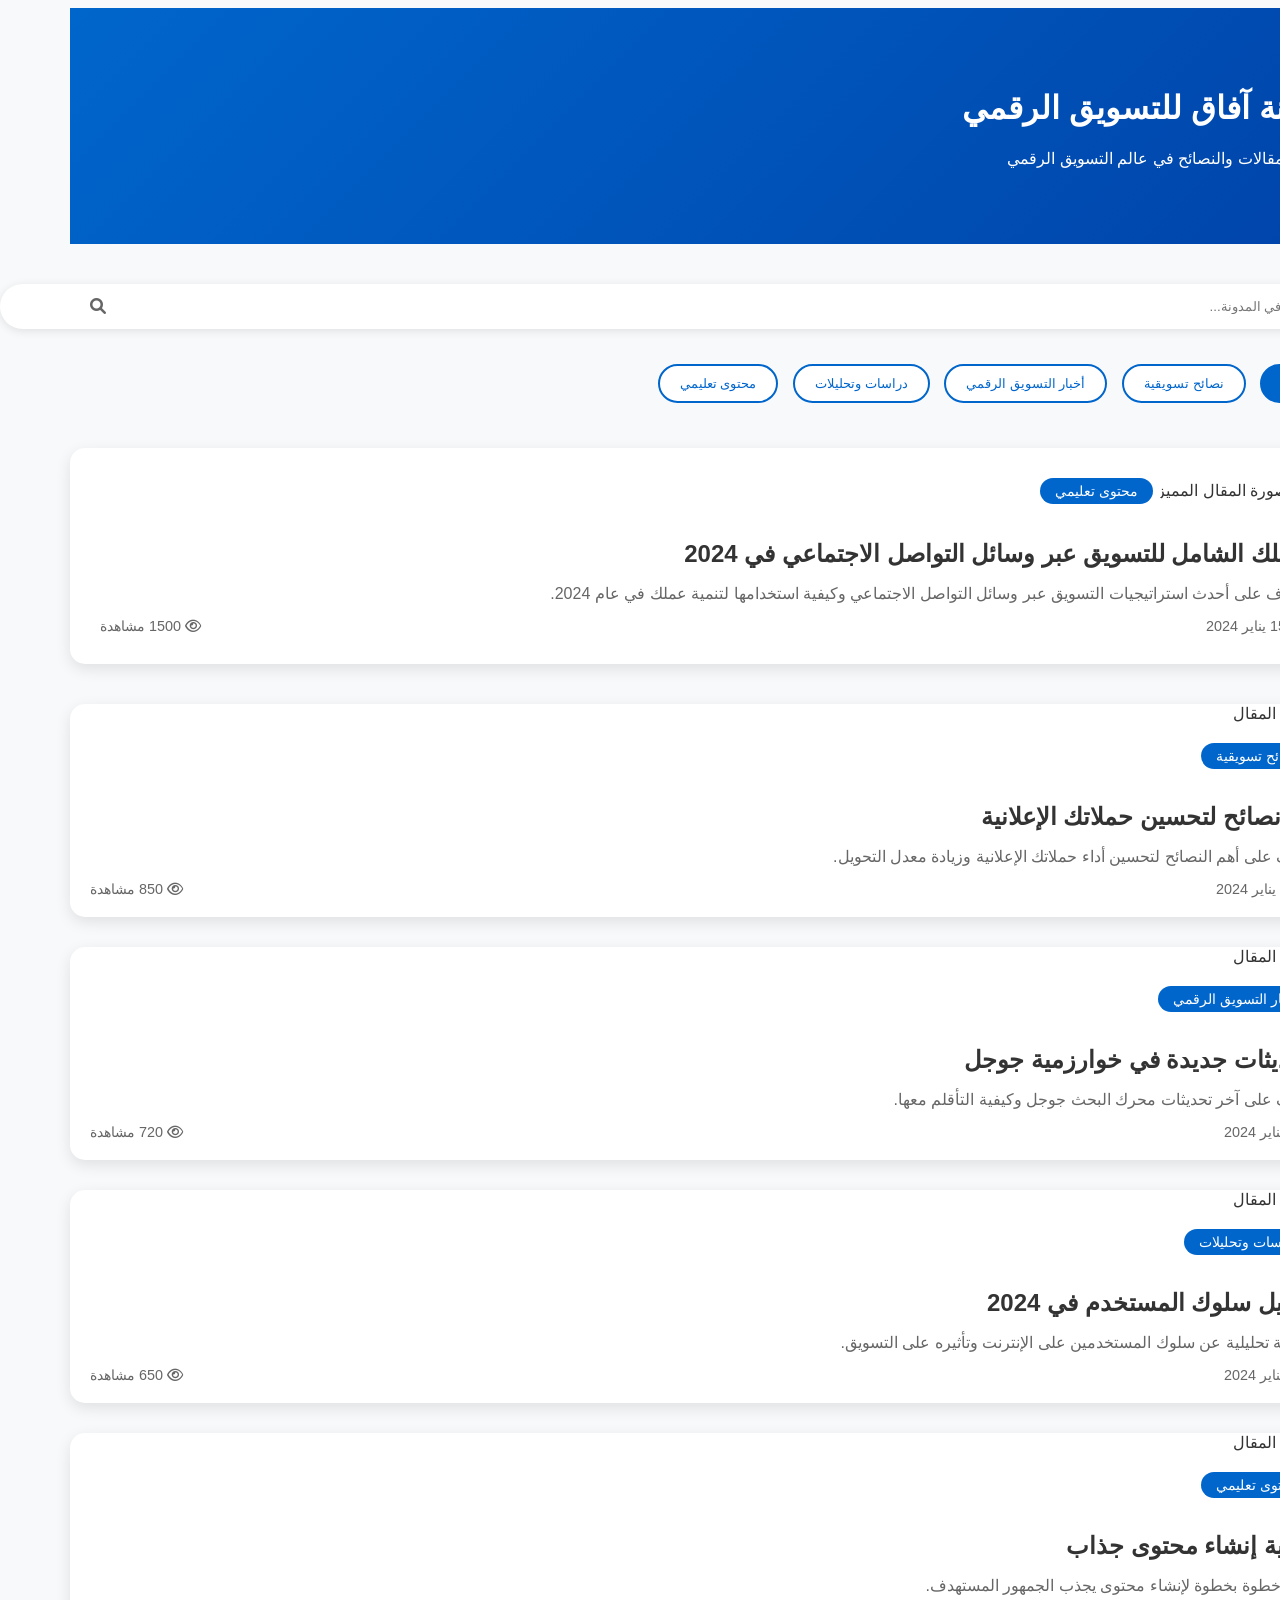
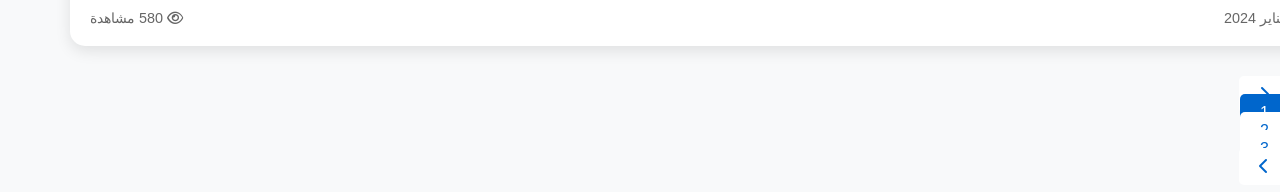
==== blog.html @ 6ca95a67 "Initial commit" ====
<!DOCTYPE html>
<html lang="ar" dir="rtl">
<head>
    <meta charset="UTF-8">
    <meta name="viewport" content="width=device-width, initial-scale=1.0">
    <title>المدونة | آفاق للتسويق الرقمي</title>
    <link rel="stylesheet" href="https://cdn.jsdelivr.net/npm/bootstrap@5.3.0/dist/css/bootstrap.rtl.min.css">
    <link rel="stylesheet" href="https://cdnjs.cloudflare.com/ajax/libs/font-awesome/6.0.0/css/all.min.css">
    <style>
        :root {
            --primary-color: #0066cc;
            --secondary-color: #666;
            --text-color: #333;
            --bg-color: #f8f9fa;
            --card-bg: #fff;
        }

        [data-theme="dark"] {
            --text-color: #fff;
            --bg-color: #1a1a1a;
            --card-bg: #2d2d2d;
            --secondary-color: #aaa;
        }

        body {
            background: var(--bg-color);
            color: var(--text-color);
            font-family: 'Cairo', sans-serif;
        }

        .blog-header {
            background: linear-gradient(135deg, #0066cc 0%, #0044aa 100%);
            color: white;
            padding: 60px 0;
            margin-bottom: 40px;
        }

        .blog-categories {
            margin-bottom: 40px;
        }

        .category-button {
            background: var(--card-bg);
            border: 2px solid var(--primary-color);
            color: var(--primary-color);
            padding: 10px 20px;
            border-radius: 25px;
            margin: 5px;
            transition: all 0.3s ease;
        }

        .category-button:hover,
        .category-button.active {
            background: var(--primary-color);
            color: white;
        }

        .blog-card {
            background: var(--card-bg);
            border-radius: 15px;
            overflow: hidden;
            margin-bottom: 30px;
            box-shadow: 0 5px 15px rgba(0,0,0,0.1);
            transition: transform 0.3s ease;
        }

        .blog-card:hover {
            transform: translateY(-5px);
        }

        .blog-image {
            width: 100%;
            height: 200px;
            object-fit: cover;
        }

        .blog-content {
            padding: 20px;
        }

        .blog-category {
            background: var(--primary-color);
            color: white;
            padding: 5px 15px;
            border-radius: 15px;
            font-size: 0.9rem;
            display: inline-block;
            margin-bottom: 10px;
        }

        .blog-title {
            color: var(--text-color);
            margin-bottom: 10px;
            font-size: 1.5rem;
        }

        .blog-excerpt {
            color: var(--secondary-color);
            margin-bottom: 15px;
        }

        .blog-meta {
            color: var(--secondary-color);
            font-size: 0.9rem;
            display: flex;
            justify-content: space-between;
            align-items: center;
        }

        .search-box {
            position: relative;
            margin-bottom: 30px;
        }

        .search-input {
            width: 100%;
            padding: 15px 20px;
            padding-left: 50px;
            border: none;
            border-radius: 25px;
            background: var(--card-bg);
            color: var(--text-color);
            box-shadow: 0 2px 10px rgba(0,0,0,0.1);
        }

        .search-icon {
            position: absolute;
            left: 20px;
            top: 50%;
            transform: translateY(-50%);
            color: var(--secondary-color);
        }

        .pagination {
            margin-top: 40px;
            justify-content: center;
        }

        .page-link {
            color: var(--primary-color);
            background: var(--card-bg);
            border: none;
            margin: 0 5px;
            border-radius: 5px;
            padding: 10px 20px;
        }

        .page-link:hover,
        .page-link.active {
            background: var(--primary-color);
            color: white;
        }

        .featured-post {
            background: var(--card-bg);
            border-radius: 15px;
            padding: 30px;
            margin-bottom: 40px;
            box-shadow: 0 5px 15px rgba(0,0,0,0.1);
        }

        .featured-image {
            width: 100%;
            height: 400px;
            object-fit: cover;
            border-radius: 10px;
            margin-bottom: 20px;
        }
    </style>
</head>
<body>
    <header class="blog-header">
        <div class="container">
            <h1>مدونة آفاق للتسويق الرقمي</h1>
            <p>أحدث المقالات والنصائح في عالم التسويق الرقمي</p>
        </div>
    </header>

    <main class="container">
        <div class="search-box">
            <input type="text" class="search-input" placeholder="ابحث في المدونة...">
            <i class="fas fa-search search-icon"></i>
        </div>

        <div class="blog-categories text-center">
            <button class="category-button active">الكل</button>
            <button class="category-button">نصائح تسويقية</button>
            <button class="category-button">أخبار التسويق الرقمي</button>
            <button class="category-button">دراسات وتحليلات</button>
            <button class="category-button">محتوى تعليمي</button>
        </div>

        <div class="featured-post">
            <img src="https://images.unsplash.com/photo-1557838923-2985c318be48?w=800" alt="صورة المقال المميز" class="featured-image">
            <span class="blog-category">محتوى تعليمي</span>
            <h2 class="blog-title">دليلك الشامل للتسويق عبر وسائل التواصل الاجتماعي في 2024</h2>
            <p class="blog-excerpt">
                تعرف على أحدث استراتيجيات التسويق عبر وسائل التواصل الاجتماعي وكيفية استخدامها لتنمية عملك في عام 2024.
            </p>
            <div class="blog-meta">
                <span><i class="far fa-clock"></i> 15 يناير 2024</span>
                <span><i class="far fa-eye"></i> 1500 مشاهدة</span>
            </div>
        </div>

        <div class="row">
            <!-- مقال 1 -->
            <div class="col-md-4">
                <article class="blog-card">
                    <img src="https://images.unsplash.com/photo-1533750516457-a7f992034fec?w=500" alt="صورة المقال" class="blog-image">
                    <div class="blog-content">
                        <span class="blog-category">نصائح تسويقية</span>
                        <h3 class="blog-title">10 نصائح لتحسين حملاتك الإعلانية</h3>
                        <p class="blog-excerpt">
                            تعرف على أهم النصائح لتحسين أداء حملاتك الإعلانية وزيادة معدل التحويل.
                        </p>
                        <div class="blog-meta">
                            <span><i class="far fa-clock"></i> 10 يناير 2024</span>
                            <span><i class="far fa-eye"></i> 850 مشاهدة</span>
                        </div>
                    </div>
                </article>
            </div>

            <!-- مقال 2 -->
            <div class="col-md-4">
                <article class="blog-card">
                    <img src="https://images.unsplash.com/photo-1460925895917-afdab827c52f?w=500" alt="صورة المقال" class="blog-image">
                    <div class="blog-content">
                        <span class="blog-category">أخبار التسويق الرقمي</span>
                        <h3 class="blog-title">تحديثات جديدة في خوارزمية جوجل</h3>
                        <p class="blog-excerpt">
                            تعرف على آخر تحديثات محرك البحث جوجل وكيفية التأقلم معها.
                        </p>
                        <div class="blog-meta">
                            <span><i class="far fa-clock"></i> 8 يناير 2024</span>
                            <span><i class="far fa-eye"></i> 720 مشاهدة</span>
                        </div>
                    </div>
                </article>
            </div>

            <!-- مقال 3 -->
            <div class="col-md-4">
                <article class="blog-card">
                    <img src="https://images.unsplash.com/photo-1551288049-bebda4e38f71?w=500" alt="صورة المقال" class="blog-image">
                    <div class="blog-content">
                        <span class="blog-category">دراسات وتحليلات</span>
                        <h3 class="blog-title">تحليل سلوك المستخدم في 2024</h3>
                        <p class="blog-excerpt">
                            دراسة تحليلية عن سلوك المستخدمين على الإنترنت وتأثيره على التسويق.
                        </p>
                        <div class="blog-meta">
                            <span><i class="far fa-clock"></i> 5 يناير 2024</span>
                            <span><i class="far fa-eye"></i> 650 مشاهدة</span>
                        </div>
                    </div>
                </article>
            </div>

            <!-- مقال 4 -->
            <div class="col-md-4">
                <article class="blog-card">
                    <img src="https://images.unsplash.com/photo-1432888622747-4eb9a8efeb07?w=500" alt="صورة المقال" class="blog-image">
                    <div class="blog-content">
                        <span class="blog-category">محتوى تعليمي</span>
                        <h3 class="blog-title">كيفية إنشاء محتوى جذاب</h3>
                        <p class="blog-excerpt">
                            دليل خطوة بخطوة لإنشاء محتوى يجذب الجمهور المستهدف.
                        </p>
                        <div class="blog-meta">
                            <span><i class="far fa-clock"></i> 3 يناير 2024</span>
                            <span><i class="far fa-eye"></i> 580 مشاهدة</span>
                        </div>
                    </div>
                </article>
            </div>
        </div>

        <nav aria-label="التنقل بين الصفحات">
            <ul class="pagination">
                <li class="page-item"><a class="page-link" href="#"><i class="fas fa-chevron-right"></i></a></li>
                <li class="page-item"><a class="page-link active" href="#">1</a></li>
                <li class="page-item"><a class="page-link" href="#">2</a></li>
                <li class="page-item"><a class="page-link" href="#">3</a></li>
                <li class="page-item"><a class="page-link" href="#"><i class="fas fa-chevron-left"></i></a></li>
            </ul>
        </nav>
    </main>

    <script>
        // تفعيل أزرار التصنيف
        const categoryButtons = document.querySelectorAll('.category-button');
        const blogCards = document.querySelectorAll('.blog-card');
        const featuredPost = document.querySelector('.featured-post');

        categoryButtons.forEach(button => {
            button.addEventListener('click', () => {
                // إزالة الفئة النشطة من جميع الأزرار
                categoryButtons.forEach(btn => btn.classList.remove('active'));
                // إضافة الفئة النشطة للزر المحدد
                button.classList.add('active');

                const category = button.textContent.trim();
                
                // فلترة المقالات
                blogCards.forEach(card => {
                    const cardCategory = card.querySelector('.blog-category').textContent.trim();
                    if (category === 'الكل') {
                        card.style.display = 'block';
                        featuredPost.style.display = 'block';
                    } else {
                        if (cardCategory === category) {
                            card.style.display = 'block';
                        } else {
                            card.style.display = 'none';
                        }
                        // إخفاء/إظهار المقال المميز بناءً على التصنيف
                        const featuredCategory = featuredPost.querySelector('.blog-category').textContent.trim();
                        featuredPost.style.display = (featuredCategory === category) ? 'block' : 'none';
                    }
                });
            });
        });

        // وظيفة البحث
        const searchInput = document.querySelector('.search-input');
        searchInput.addEventListener('input', (e) => {
            const searchTerm = e.target.value.toLowerCase();
            const allPosts = [...blogCards, featuredPost];
            
            allPosts.forEach(post => {
                const title = post.querySelector('.blog-title').textContent.toLowerCase();
                const excerpt = post.querySelector('.blog-excerpt').textContent.toLowerCase();
                
                if (title.includes(searchTerm) || excerpt.includes(searchTerm)) {
                    post.style.display = 'block';
                } else {
                    post.style.display = 'none';
                }
            });
        });
    </script>
</body>
</html>
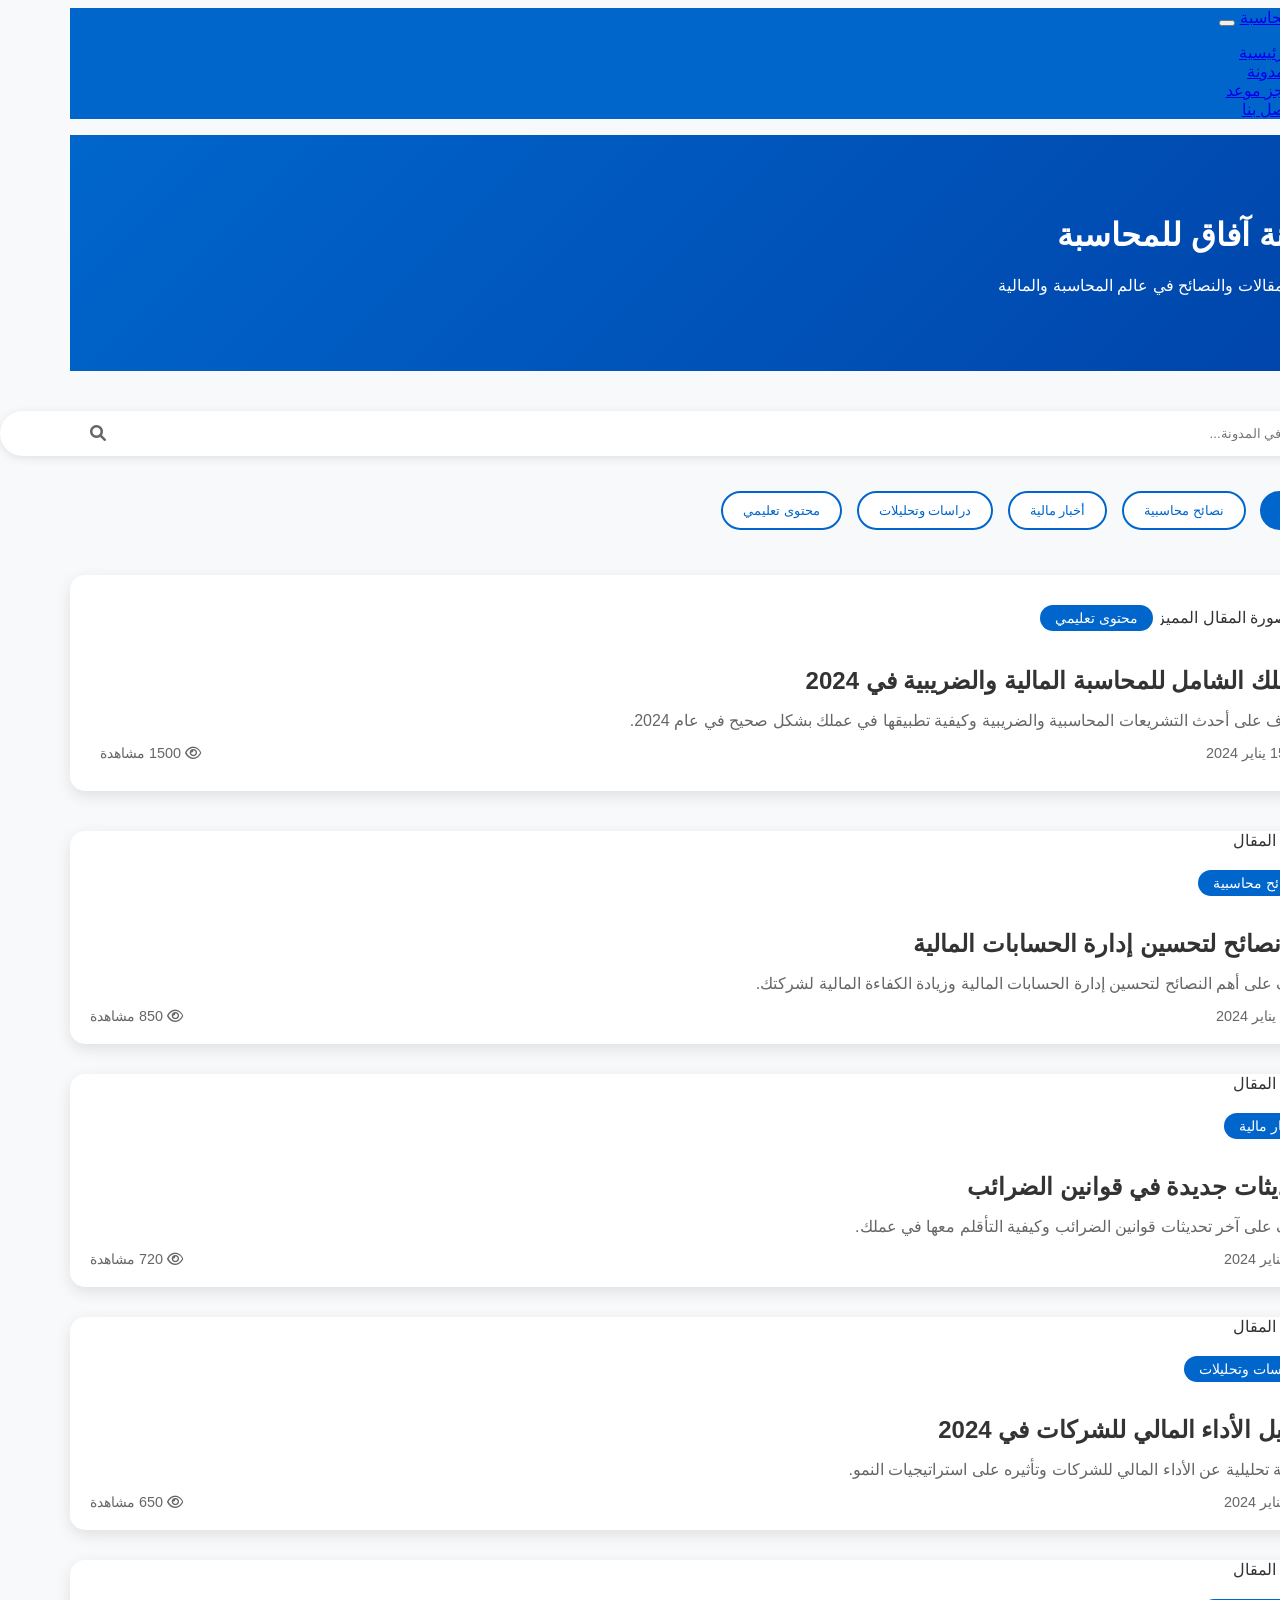
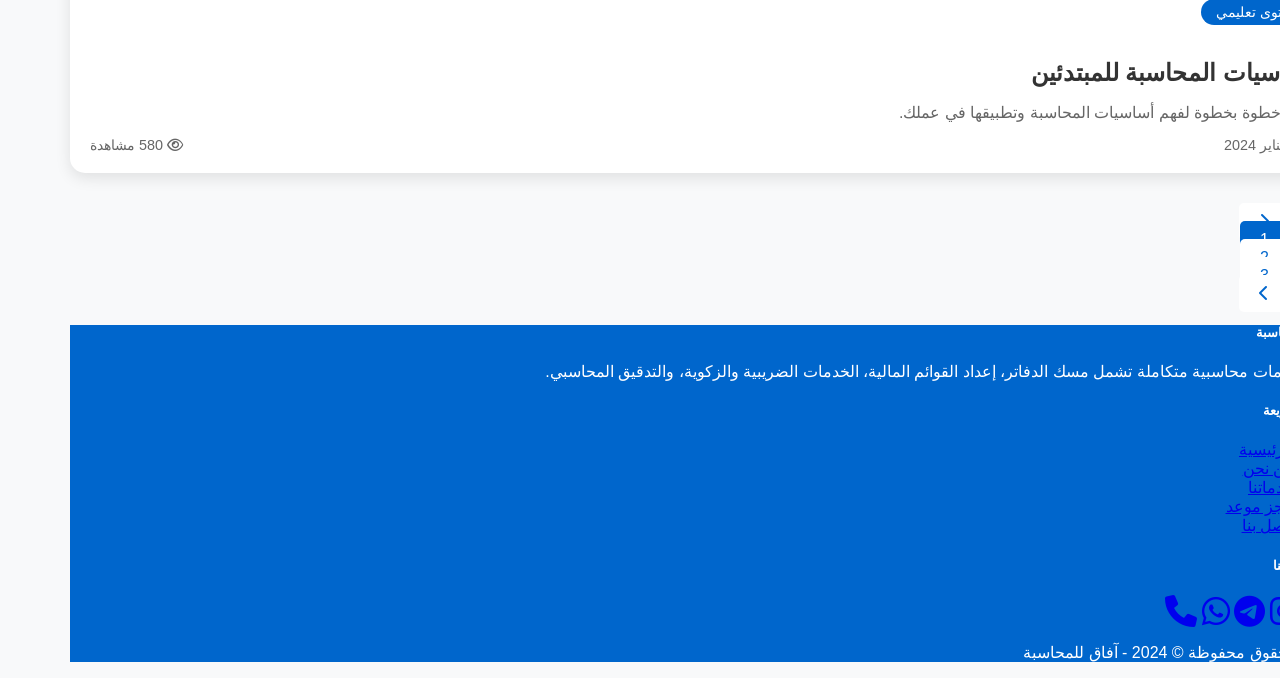
==== commit 63e66ea0: "تحديث الموقع: إضافة خريطة، تحسين نموذج الحجز، إصلاح أزرار التواصل الاجتماعي" ====
--- a/blog.html
+++ b/blog.html
@@ -3,9 +3,10 @@
 <head>
     <meta charset="UTF-8">
     <meta name="viewport" content="width=device-width, initial-scale=1.0">
-    <title>المدونة | آفاق للتسويق الرقمي</title>
+    <title>المدونة | آفاق للمحاسبة</title>
     <link rel="stylesheet" href="https://cdn.jsdelivr.net/npm/bootstrap@5.3.0/dist/css/bootstrap.rtl.min.css">
     <link rel="stylesheet" href="https://cdnjs.cloudflare.com/ajax/libs/font-awesome/6.0.0/css/all.min.css">
+    <link href="https://fonts.googleapis.com/css2?family=Cairo:wght@400;600;700&display=swap" rel="stylesheet">
     <style>
         :root {
             --primary-color: #0066cc;
@@ -166,13 +167,69 @@
             border-radius: 10px;
             margin-bottom: 20px;
         }
+
+        /* زر العودة إلى الأعلى */
+        .back-to-top {
+            position: fixed;
+            bottom: 20px;
+            left: 20px;
+            width: 50px;
+            height: 50px;
+            background-color: var(--primary-color);
+            color: white;
+            border-radius: 50%;
+            display: flex;
+            align-items: center;
+            justify-content: center;
+            text-decoration: none;
+            opacity: 0;
+            transition: all 0.3s ease;
+            z-index: 1000;
+            box-shadow: 0 2px 10px rgba(0,0,0,0.2);
+        }
+
+        .back-to-top.show {
+            opacity: 1;
+        }
+
+        .back-to-top:hover {
+            background-color: #0055aa;
+            transform: translateY(-5px);
+            color: white;
+        }
     </style>
 </head>
 <body>
+    <!-- القائمة العلوية -->
+    <nav class="navbar navbar-expand-lg navbar-dark" style="background-color: var(--primary-color);">
+        <div class="container">
+            <a class="navbar-brand" href="index.html">آفاق للمحاسبة</a>
+            <button class="navbar-toggler" type="button" data-bs-toggle="collapse" data-bs-target="#navbarNav">
+                <span class="navbar-toggler-icon"></span>
+            </button>
+            <div class="collapse navbar-collapse" id="navbarNav">
+                <ul class="navbar-nav me-auto">
+                    <li class="nav-item">
+                        <a class="nav-link" href="index.html">الرئيسية</a>
+                    </li>
+                    <li class="nav-item">
+                        <a class="nav-link active" href="blog.html">المدونة</a>
+                    </li>
+                    <li class="nav-item">
+                        <a class="nav-link" href="booking.html">حجز موعد</a>
+                    </li>
+                    <li class="nav-item">
+                        <a class="nav-link" href="index.html#contact">اتصل بنا</a>
+                    </li>
+                </ul>
+            </div>
+        </div>
+    </nav>
+
     <header class="blog-header">
         <div class="container">
-            <h1>مدونة آفاق للتسويق الرقمي</h1>
-            <p>أحدث المقالات والنصائح في عالم التسويق الرقمي</p>
+            <h1>مدونة آفاق للمحاسبة</h1>
+            <p>أحدث المقالات والنصائح في عالم المحاسبة والمالية</p>
         </div>
     </header>
 
@@ -184,18 +241,18 @@
 
         <div class="blog-categories text-center">
             <button class="category-button active">الكل</button>
-            <button class="category-button">نصائح تسويقية</button>
-            <button class="category-button">أخبار التسويق الرقمي</button>
+            <button class="category-button">نصائح محاسبية</button>
+            <button class="category-button">أخبار مالية</button>
             <button class="category-button">دراسات وتحليلات</button>
             <button class="category-button">محتوى تعليمي</button>
         </div>
 
         <div class="featured-post">
-            <img src="https://images.unsplash.com/photo-1557838923-2985c318be48?w=800" alt="صورة المقال المميز" class="featured-image">
+            <img src="https://images.unsplash.com/photo-1554224155-6726b3ff858f?w=800" alt="صورة المقال المميز" class="featured-image">
             <span class="blog-category">محتوى تعليمي</span>
-            <h2 class="blog-title">دليلك الشامل للتسويق عبر وسائل التواصل الاجتماعي في 2024</h2>
+            <h2 class="blog-title">دليلك الشامل للمحاسبة المالية والضريبية في 2024</h2>
             <p class="blog-excerpt">
-                تعرف على أحدث استراتيجيات التسويق عبر وسائل التواصل الاجتماعي وكيفية استخدامها لتنمية عملك في عام 2024.
+                تعرف على أحدث التشريعات المحاسبية والضريبية وكيفية تطبيقها في عملك بشكل صحيح في عام 2024.
             </p>
             <div class="blog-meta">
                 <span><i class="far fa-clock"></i> 15 يناير 2024</span>
@@ -207,12 +264,12 @@
             <!-- مقال 1 -->
             <div class="col-md-4">
                 <article class="blog-card">
-                    <img src="https://images.unsplash.com/photo-1533750516457-a7f992034fec?w=500" alt="صورة المقال" class="blog-image">
+                    <img src="https://images.unsplash.com/photo-1554224155-6726b3ff858f?w=500" alt="صورة المقال" class="blog-image">
                     <div class="blog-content">
-                        <span class="blog-category">نصائح تسويقية</span>
-                        <h3 class="blog-title">10 نصائح لتحسين حملاتك الإعلانية</h3>
+                        <span class="blog-category">نصائح محاسبية</span>
+                        <h3 class="blog-title">10 نصائح لتحسين إدارة الحسابات المالية</h3>
                         <p class="blog-excerpt">
-                            تعرف على أهم النصائح لتحسين أداء حملاتك الإعلانية وزيادة معدل التحويل.
+                            تعرف على أهم النصائح لتحسين إدارة الحسابات المالية وزيادة الكفاءة المالية لشركتك.
                         </p>
                         <div class="blog-meta">
                             <span><i class="far fa-clock"></i> 10 يناير 2024</span>
@@ -227,10 +284,10 @@
                 <article class="blog-card">
                     <img src="https://images.unsplash.com/photo-1460925895917-afdab827c52f?w=500" alt="صورة المقال" class="blog-image">
                     <div class="blog-content">
-                        <span class="blog-category">أخبار التسويق الرقمي</span>
-                        <h3 class="blog-title">تحديثات جديدة في خوارزمية جوجل</h3>
+                        <span class="blog-category">أخبار مالية</span>
+                        <h3 class="blog-title">تحديثات جديدة في قوانين الضرائب</h3>
                         <p class="blog-excerpt">
-                            تعرف على آخر تحديثات محرك البحث جوجل وكيفية التأقلم معها.
+                            تعرف على آخر تحديثات قوانين الضرائب وكيفية التأقلم معها في عملك.
                         </p>
                         <div class="blog-meta">
                             <span><i class="far fa-clock"></i> 8 يناير 2024</span>
@@ -246,9 +303,9 @@
                     <img src="https://images.unsplash.com/photo-1551288049-bebda4e38f71?w=500" alt="صورة المقال" class="blog-image">
                     <div class="blog-content">
                         <span class="blog-category">دراسات وتحليلات</span>
-                        <h3 class="blog-title">تحليل سلوك المستخدم في 2024</h3>
+                        <h3 class="blog-title">تحليل الأداء المالي للشركات في 2024</h3>
                         <p class="blog-excerpt">
-                            دراسة تحليلية عن سلوك المستخدمين على الإنترنت وتأثيره على التسويق.
+                            دراسة تحليلية عن الأداء المالي للشركات وتأثيره على استراتيجيات النمو.
                         </p>
                         <div class="blog-meta">
                             <span><i class="far fa-clock"></i> 5 يناير 2024</span>
@@ -261,12 +318,12 @@
             <!-- مقال 4 -->
             <div class="col-md-4">
                 <article class="blog-card">
-                    <img src="https://images.unsplash.com/photo-1432888622747-4eb9a8efeb07?w=500" alt="صورة المقال" class="blog-image">
+                    <img src="https://images.unsplash.com/photo-1586486855514-8c633cc6fd29?w=500" alt="صورة المقال" class="blog-image">
                     <div class="blog-content">
                         <span class="blog-category">محتوى تعليمي</span>
-                        <h3 class="blog-title">كيفية إنشاء محتوى جذاب</h3>
+                        <h3 class="blog-title">أساسيات المحاسبة للمبتدئين</h3>
                         <p class="blog-excerpt">
-                            دليل خطوة بخطوة لإنشاء محتوى يجذب الجمهور المستهدف.
+                            دليل خطوة بخطوة لفهم أساسيات المحاسبة وتطبيقها في عملك.
                         </p>
                         <div class="blog-meta">
                             <span><i class="far fa-clock"></i> 3 يناير 2024</span>
@@ -288,6 +345,47 @@
         </nav>
     </main>
 
+    <!-- التذييل -->
+    <footer class="text-center py-4 mt-5" style="background-color: var(--primary-color); color: white;">
+        <div class="container">
+            <div class="row">
+                <div class="col-md-4 mb-3">
+                    <h5>آفاق للمحاسبة</h5>
+                    <p>نقدم خدمات محاسبية متكاملة تشمل مسك الدفاتر، إعداد القوائم المالية، الخدمات الضريبية والزكوية، والتدقيق المحاسبي.</p>
+                </div>
+                <div class="col-md-4 mb-3">
+                    <h5>روابط سريعة</h5>
+                    <ul class="list-unstyled">
+                        <li><a href="index.html" class="text-white text-decoration-none">الرئيسية</a></li>
+                        <li><a href="index.html#about" class="text-white text-decoration-none">من نحن</a></li>
+                        <li><a href="index.html#services" class="text-white text-decoration-none">خدماتنا</a></li>
+                        <li><a href="booking.html" class="text-white text-decoration-none">حجز موعد</a></li>
+                        <li><a href="index.html#contact" class="text-white text-decoration-none">اتصل بنا</a></li>
+                    </ul>
+                </div>
+                <div class="col-md-4 mb-3">
+                    <h5>تواصل معنا</h5>
+                    <div class="d-flex justify-content-center gap-3 mt-3">
+                        <a href="https://www.facebook.com/Aymanalse" target="_blank" class="text-white"><i class="fab fa-facebook fa-2x"></i></a>
+                        <a href="https://www.instagram.com/Aymanalse" target="_blank" class="text-white"><i class="fab fa-instagram fa-2x"></i></a>
+                        <a href="https://t.me/Aymanalse" target="_blank" class="text-white"><i class="fab fa-telegram fa-2x"></i></a>
+                        <a href="https://wa.me/+967777991788" target="_blank" class="text-white"><i class="fab fa-whatsapp fa-2x"></i></a>
+                        <a href="tel:+967777991788" class="text-white"><i class="fas fa-phone fa-2x"></i></a>
+                    </div>
+                </div>
+            </div>
+            <div class="mt-4">
+                <p class="mb-0">جميع الحقوق محفوظة &copy; 2024 - آفاق للمحاسبة</p>
+            </div>
+        </div>
+    </footer>
+
+    <!-- زر العودة إلى الأعلى -->
+    <a href="#" class="back-to-top" id="backToTop">
+        <i class="fas fa-arrow-up"></i>
+    </a>
+
+    <script src="https://cdn.jsdelivr.net/npm/bootstrap@5.3.0/dist/js/bootstrap.bundle.min.js"></script>
     <script>
         // تفعيل أزرار التصنيف
         const categoryButtons = document.querySelectorAll('.category-button');
@@ -302,7 +400,7 @@
                 button.classList.add('active');
 
                 const category = button.textContent.trim();
-                
+
                 // فلترة المقالات
                 blogCards.forEach(card => {
                     const cardCategory = card.querySelector('.blog-category').textContent.trim();
@@ -328,11 +426,11 @@
         searchInput.addEventListener('input', (e) => {
             const searchTerm = e.target.value.toLowerCase();
             const allPosts = [...blogCards, featuredPost];
-            
+
             allPosts.forEach(post => {
                 const title = post.querySelector('.blog-title').textContent.toLowerCase();
                 const excerpt = post.querySelector('.blog-excerpt').textContent.toLowerCase();
-                
+
                 if (title.includes(searchTerm) || excerpt.includes(searchTerm)) {
                     post.style.display = 'block';
                 } else {
@@ -340,6 +438,27 @@
                 }
             });
         });
+
+        // زر العودة إلى الأعلى
+        const backToTopButton = document.getElementById('backToTop');
+
+        // إظهار/إخفاء الزر عند التمرير
+        window.addEventListener('scroll', () => {
+            if (window.scrollY > 300) {
+                backToTopButton.classList.add('show');
+            } else {
+                backToTopButton.classList.remove('show');
+            }
+        });
+
+        // التمرير إلى الأعلى عند النقر على الزر
+        backToTopButton.addEventListener('click', (e) => {
+            e.preventDefault();
+            window.scrollTo({
+                top: 0,
+                behavior: 'smooth'
+            });
+        });
     </script>
 </body>
 </html>
